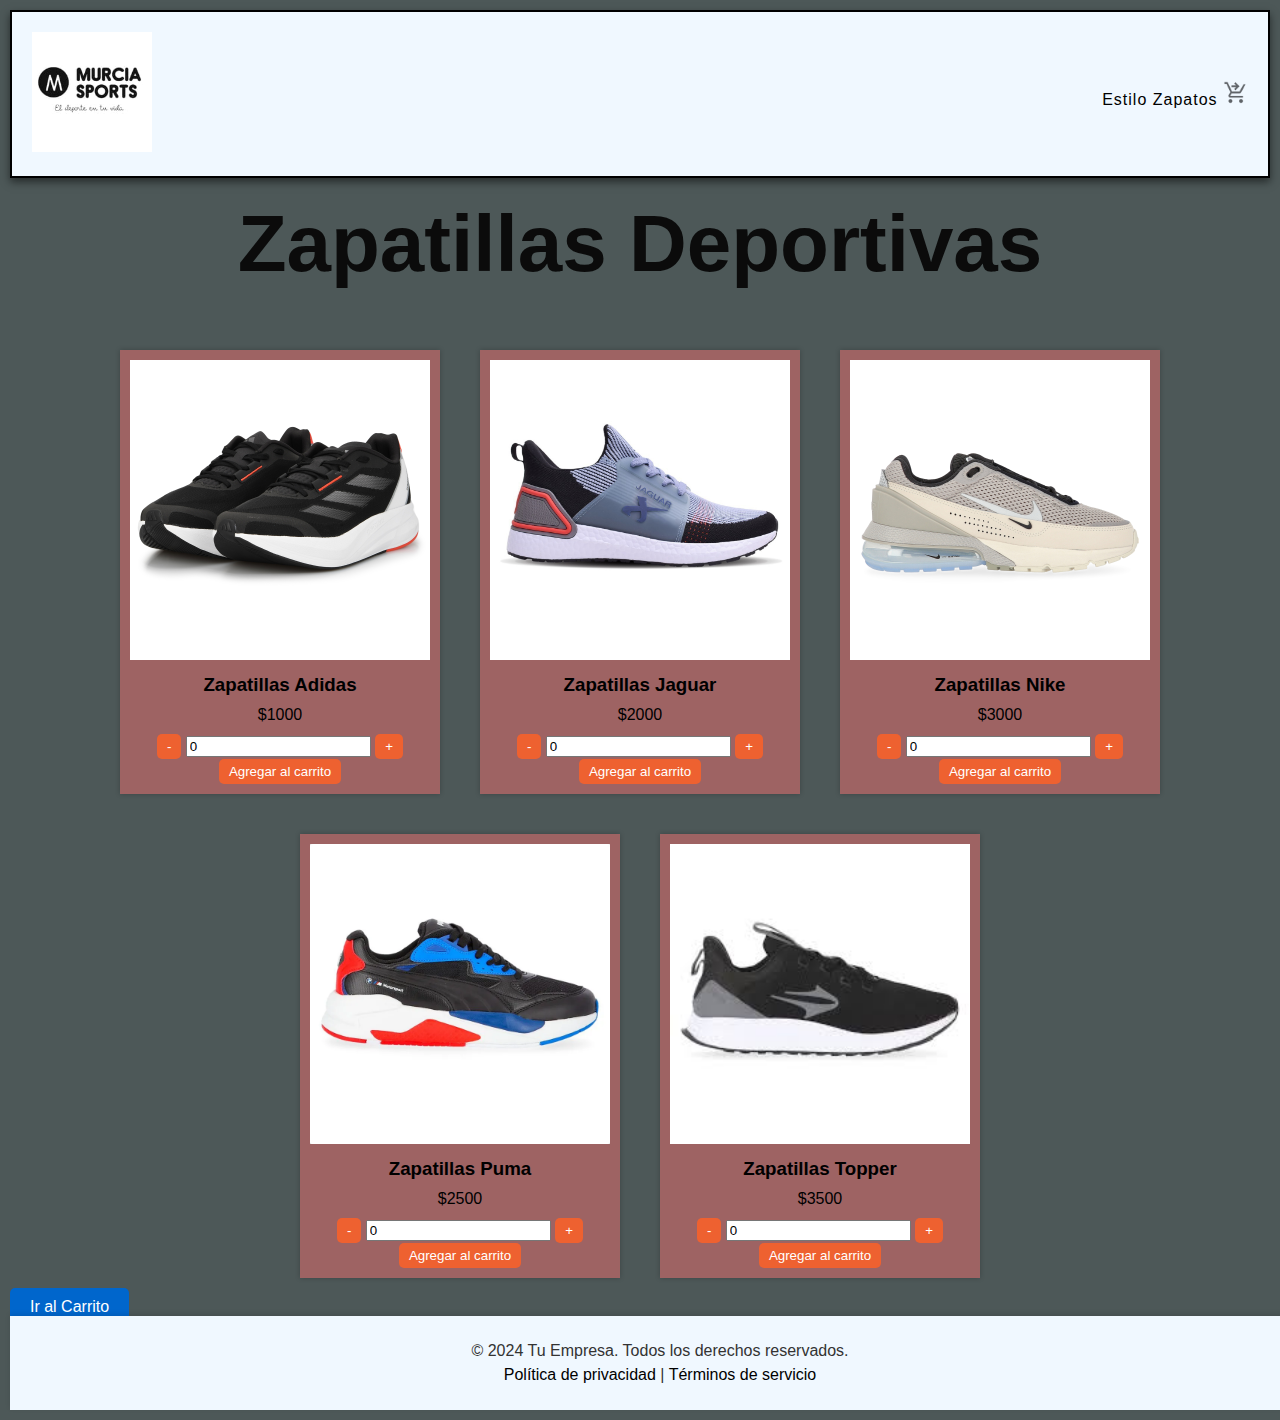
==== index.html @ 23e48384 "github" ====
<!DOCTYPE html>
<html lang="en">
<head>
    <meta charset="UTF-8">
    <meta name="viewport" content="width=device-width, initial-scale=1.0">
    <title>Trabajo-2 - Murcia Marcelo</title>
    <link rel="stylesheet" href="./style.css">
    <script src="./js/index.js" defer></script>
    <script src="carrito.js"></script>
</head>
<body>

    <header>
        <nav>
            <a href="./index.html"><img src="./img/logo.empresa.png" id="logo" alt="logo"></a>
        </nav>
        <nav>
            <div id="opciones">
                <a href="#">Estilo</a>
                <a href="#">Zapatos</a>
                <a href="./cart.html"><img src="./img/img.carrito.png" alt="carrito de compras"></a>
            </div>
        </nav>
    </header>

    <h1 class="carrito-compras">Zapatillas Deportivas</h1>

    <main class="styletarjeta">
        <div id="carrito-contenedor">
            <!-- Tarjetas del carrito se inyectarán aquí -->
        </div>
        <section id="productos-conteiner">
            <!-- Tarjetas de productos se inyectarán aquí -->
        </section>
       
    </main>




    <a href="cart.html" class="boton">Ir al Carrito</a>
    
    <footer>
        <p>&copy; 2024 Tu Empresa. Todos los derechos reservados.</p>
        <p><a href="/privacy.html">Política de privacidad</a> | <a href="/terms.html">Términos de servicio</a></p>
    </footer>
    
   
</body>
</html>
---- style.css ----
/* Estilo común para ambos contenedores */
#productos-conteiner,
#carrito-contenedor {
    display: flex;
    flex-wrap: wrap;
    justify-content: center; /* Centra los elementos horizontalmente */
    gap: 20px; /* Espacio entre los elementos */
    margin: 0 auto; /* Centra el contenedor en el ancho disponible */
    padding: 10px; /* Padding interno para el contenedor */
}

/* Estilo para las tarjetas de productos */
.tarjeta-producto {
    max-width: 300px; 
    width: 100%;
    text-align: center;
    background-color: rgb(158, 99, 99);
    padding: 10px;
    box-shadow: 0 0 5px rgba(0, 0, 0, 0.228);
    transition: transform 0.2s;
    margin: 10px; /* Margen alrededor de cada tarjeta para separación */
}

.tarjeta-producto:hover {
    transform: translateY(-10px);
    box-shadow: 0 10px 5px rgba(0, 0, 0, 0.228);
}

.tarjeta-producto img {
    width: 100%;
    height: auto; 
    object-fit: cover; 
}

.tarjeta-producto h3,
.tarjeta-producto p {
    margin: 10px 0; /* Margen superior e inferior para encabezados y párrafos */
}

/* Estilos globales */
:root {
    --color-acento: #ee6130;
    --color-acento-claro: #ee613033;
    --color-texto: black;
    --border-color: black; /* Color del borde */
    --shadow-color: rgba(0, 0, 0, 0.5); /* Sombra negra con opacidad */
}

body {
    font-family: 'Trebuchet MS', 'Lucida Sans Unicode', 'Lucida Grande', 'Lucida Sans', Arial, sans-serif;
    margin: 10px;
    background-color: rgb(77, 88, 88);
}

h3, p {
    margin: 6px;
}

a {
    text-decoration: none;
    color: var(--color-texto);
}

a:hover {
    color: var(--color-acento);
}

button {
    background-color: var(--color-acento);
    color: white;
    padding: 5px 10px;
    border: unset;
    border-radius: 5px;
    cursor: pointer;
}

header {
    background-color: aliceblue;
    display: flex;
    justify-content: space-between; /* Espacio entre el logo y el contenido del nav */
    align-items: center; /* Alineación vertical central */
    padding: 20px; /* Padding alrededor del header */
    border: 2px solid var(--border-color); /* Borde del header */
    box-shadow: 0 4px 8px var(--shadow-color); /* Sombra del header */
    letter-spacing: 1px;  
    margin-bottom: 10px; 
}

#logo {
    height: 120px; /* Tamaño del logo */
    margin-left: auto; /* Asegura que el logo se mantenga a la izquierda */
}

#nav {
    display: flex;
    align-items: center; /* Alineación vertical del contenido del nav */
    word-spacing: 10px; /* Espaciado de palabras en el nav */
}

header nav img { 
    height: 25px; /* Tamaño de las imágenes dentro del nav */
}

.carrito-compras {
    text-align: center; /* Centra el texto horizontalmente */
    margin: 20px 0; /* Margen superior e inferior de 20px, ajusta según sea necesario */
    font-size: 5em; /* Tamaño de fuente, ajusta según sea necesario */
    color: #0b0b0b; /* Color del texto, ajusta según sea necesario */
}

/* Estilo para el footer */
footer {
    text-align: center; /* Centra el texto y los elementos dentro del footer */
    padding: 20px; /* Espacio interno alrededor del contenido */
    background-color: #F0F8FF; /* Color de fondo del footer, ajusta según sea necesario */
    color: #333; /* Color del texto, ajusta según sea necesario */
    position: relative; /* Posición relativa para posibles ajustes de alineación */
    bottom: 0; /* Asegura que el footer esté al final de la página si es necesario */
    width: 100%; /* Asegura que el footer ocupe todo el ancho de la página */
    box-shadow: 0 -2px 5px rgba(0, 0, 0, 0.1); /* Agrega una sombra sutil en la parte superior del footer */
}

/* Estilo para el contenedor del total */
#total-container {
    text-align: center; /* Centra el contenido */
    margin-top: 20px; /* Espacio arriba del contenedor */
    padding: 20px; /* Espacio interno alrededor del contenido */
    background-color: #f1f1f1; /* Color de fondo del contenedor */
}

/* Estilo para el botón de pagar */
#pagar-btn {
    padding: 10px 20px; /* Tamaño del botón */
    background-color: #0066cc; /* Color de fondo del botón */
    color: white; /* Color del texto del botón */
    border: none; /* Quita el borde del botón */
    border-radius: 5px; /* Bordes redondeados del botón */
    cursor: pointer; /* Cambia el cursor cuando se pasa por encima del botón */
    font-size: 16px; /* Tamaño de la fuente del botón */
}

#pagar-btn:hover {
    background-color: #005bb5; /* Color de fondo del botón en hover */
}


/*boton de volver a carrito y volver a productos*/

.boton {  padding: 10px 20px; /* Tamaño del botón */
    background-color: #0066cc; /* Color de fondo del botón */
    color: white; /* Color del texto del botón */
    border: none; /* Quita el borde del botón */
    border-radius: 5px; /* Bordes redondeados del botón */
    cursor: pointer; /* Cambia el cursor cuando se pasa por encima del botón */
    font-size: 16px; /* Tamaño de la fuente del botón */
  
}

.boton:hover {
    background-color: #0056b3;
    align-content: center;
}
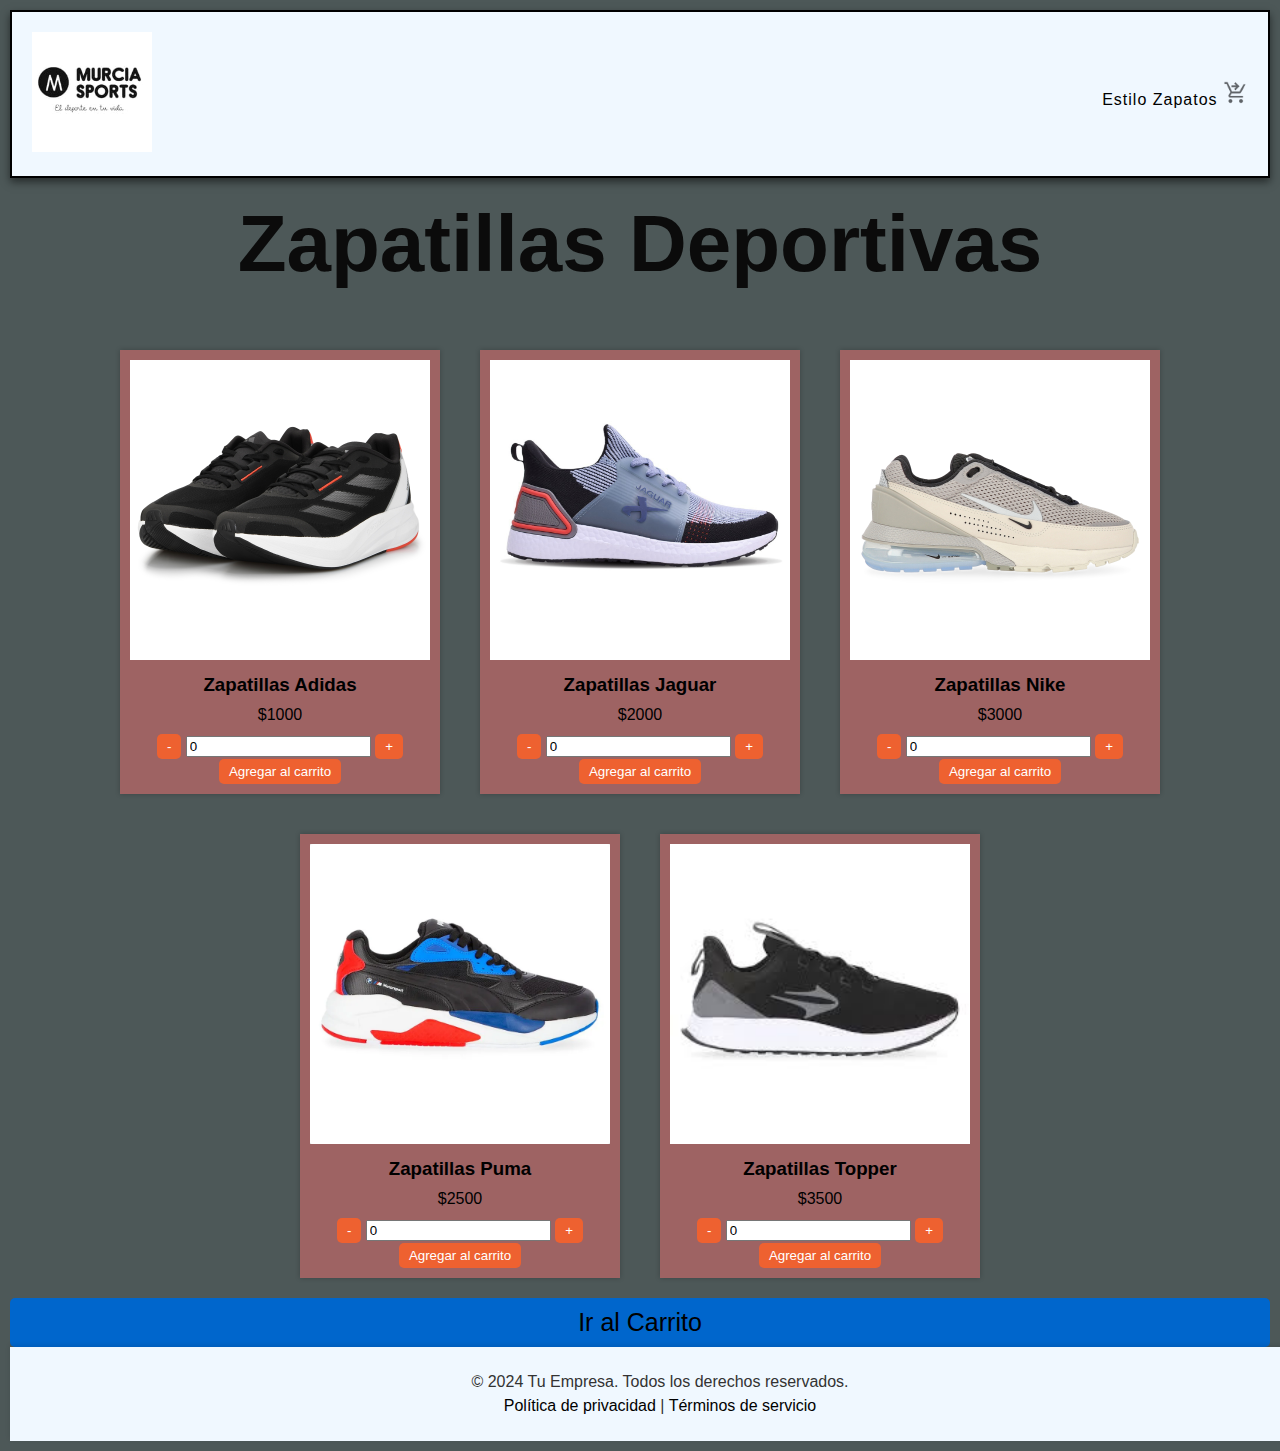
==== commit 86b577e1: "cambio botones" ====
--- a/index.html
+++ b/index.html
@@ -37,9 +37,9 @@
 
 
 
-
-    <a href="cart.html" class="boton">Ir al Carrito</a>
-    
+<section class="botones">
+    <a href="cart.html" >Ir al Carrito</a>
+</section>
     <footer>
         <p>&copy; 2024 Tu Empresa. Todos los derechos reservados.</p>
         <p><a href="/privacy.html">Política de privacidad</a> | <a href="/terms.html">Términos de servicio</a></p>
--- a/style.css
+++ b/style.css
@@ -18,7 +18,7 @@
     padding: 10px;
     box-shadow: 0 0 5px rgba(0, 0, 0, 0.228);
     transition: transform 0.2s;
-    margin: 10px; /* Margen alrededor de cada tarjeta para separación */
+    margin: 10px; 
 }
 
 .tarjeta-producto:hover {
@@ -129,7 +129,9 @@
 }
 
 /* Estilo para el botón de pagar */
-#pagar-btn {
+
+
+#pagar-btn  {
     padding: 10px 20px; /* Tamaño del botón */
     background-color: #0066cc; /* Color de fondo del botón */
     color: white; /* Color del texto del botón */
@@ -146,17 +148,14 @@
 
 /*boton de volver a carrito y volver a productos*/
 
-.boton {  padding: 10px 20px; /* Tamaño del botón */
+.botones {  text-align: center;
+    padding: 10px 25px; /* Tamaño del botón */
     background-color: #0066cc; /* Color de fondo del botón */
-    color: white; /* Color del texto del botón */
+    margin: 0 auto; /* Centra el contenedor en el ancho disponible */
+    padding: 10px; /* Padding interno para el contenedor */
     border: none; /* Quita el borde del botón */
     border-radius: 5px; /* Bordes redondeados del botón */
     cursor: pointer; /* Cambia el cursor cuando se pasa por encima del botón */
-    font-size: 16px; /* Tamaño de la fuente del botón */
+    font-size: 25px; /* Tamaño de la fuente del botón */
   
 }
-
-.boton:hover {
-    background-color: #0056b3;
-    align-content: center;
-}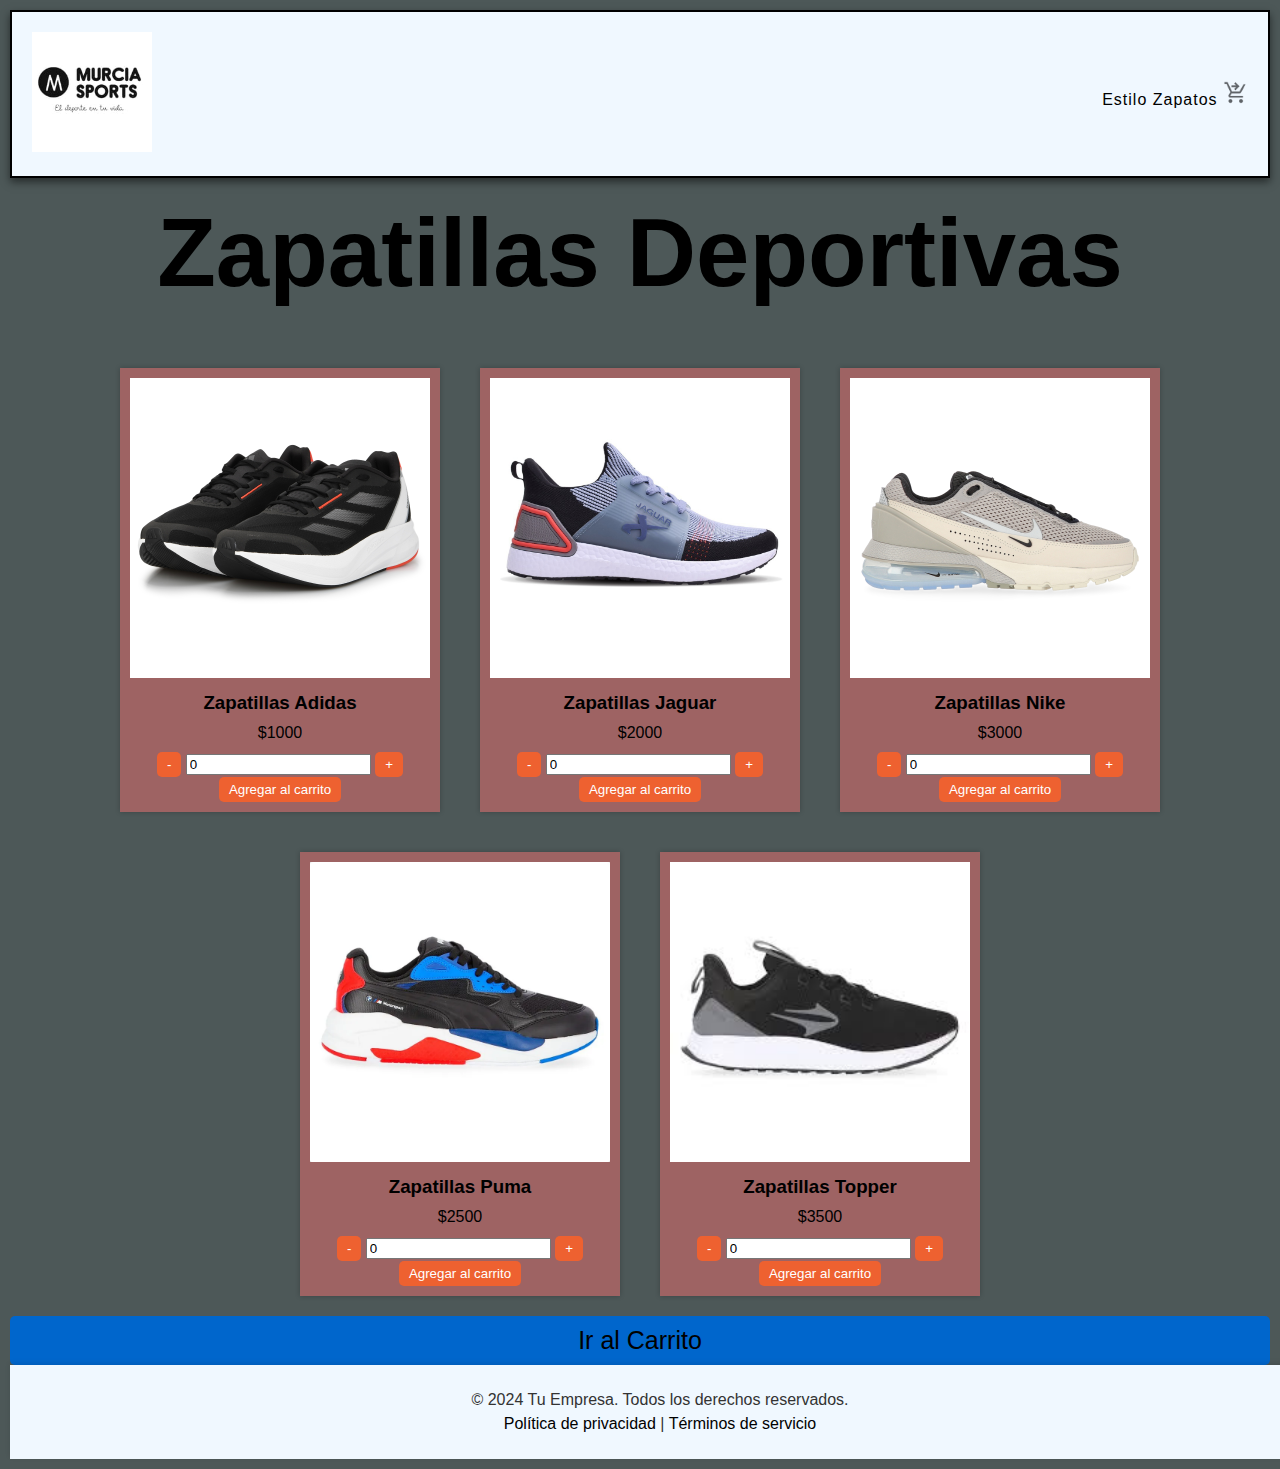
==== commit 99b1d3d6: "terminaciones" ====
--- a/index.html
+++ b/index.html
@@ -27,10 +27,10 @@
 
     <main class="styletarjeta">
         <div id="carrito-contenedor">
-            <!-- Tarjetas del carrito se inyectarán aquí -->
+            
         </div>
         <section id="productos-conteiner">
-            <!-- Tarjetas de productos se inyectarán aquí -->
+            
         </section>
        
     </main>
--- a/style.css
+++ b/style.css
@@ -3,10 +3,10 @@
 #carrito-contenedor {
     display: flex;
     flex-wrap: wrap;
-    justify-content: center; /* Centra los elementos horizontalmente */
-    gap: 20px; /* Espacio entre los elementos */
-    margin: 0 auto; /* Centra el contenedor en el ancho disponible */
-    padding: 10px; /* Padding interno para el contenedor */
+    justify-content: center; 
+    gap: 20px; 
+    margin: 0 auto; 
+    padding: 10px; 
 }
 
 /* Estilo para las tarjetas de productos */
@@ -34,7 +34,7 @@
 
 .tarjeta-producto h3,
 .tarjeta-producto p {
-    margin: 10px 0; /* Margen superior e inferior para encabezados y párrafos */
+    margin: 10px 0; 
 }
 
 /* Estilos globales */
@@ -42,8 +42,8 @@
     --color-acento: #ee6130;
     --color-acento-claro: #ee613033;
     --color-texto: black;
-    --border-color: black; /* Color del borde */
-    --shadow-color: rgba(0, 0, 0, 0.5); /* Sombra negra con opacidad */
+    --border-color: black; 
+    --shadow-color: rgba(0, 0, 0, 0.5); 
 }
 
 body {
@@ -77,85 +77,108 @@
 header {
     background-color: aliceblue;
     display: flex;
-    justify-content: space-between; /* Espacio entre el logo y el contenido del nav */
-    align-items: center; /* Alineación vertical central */
-    padding: 20px; /* Padding alrededor del header */
-    border: 2px solid var(--border-color); /* Borde del header */
-    box-shadow: 0 4px 8px var(--shadow-color); /* Sombra del header */
+    justify-content: space-between; 
+    align-items: center; 
+    padding: 20px; 
+    border: 2px solid var(--border-color); 
+    box-shadow: 0 4px 8px var(--shadow-color); 
     letter-spacing: 1px;  
     margin-bottom: 10px; 
 }
 
 #logo {
-    height: 120px; /* Tamaño del logo */
-    margin-left: auto; /* Asegura que el logo se mantenga a la izquierda */
+    height: 120px; 
+    margin-left: auto; 
 }
 
 #nav {
     display: flex;
-    align-items: center; /* Alineación vertical del contenido del nav */
-    word-spacing: 10px; /* Espaciado de palabras en el nav */
+    align-items: center; 
+    word-spacing: 10px; 
 }
 
 header nav img { 
-    height: 25px; /* Tamaño de las imágenes dentro del nav */
+    height: 25px; 
 }
 
 .carrito-compras {
-    text-align: center; /* Centra el texto horizontalmente */
-    margin: 20px 0; /* Margen superior e inferior de 20px, ajusta según sea necesario */
-    font-size: 5em; /* Tamaño de fuente, ajusta según sea necesario */
-    color: #0b0b0b; /* Color del texto, ajusta según sea necesario */
+    
+    text-align: center; 
+    margin: 20px 0;
+    font-size: 5em; 
+    color: #0b0b0b; 
 }
 
 /* Estilo para el footer */
 footer {
-    text-align: center; /* Centra el texto y los elementos dentro del footer */
-    padding: 20px; /* Espacio interno alrededor del contenido */
-    background-color: #F0F8FF; /* Color de fondo del footer, ajusta según sea necesario */
-    color: #333; /* Color del texto, ajusta según sea necesario */
-    position: relative; /* Posición relativa para posibles ajustes de alineación */
-    bottom: 0; /* Asegura que el footer esté al final de la página si es necesario */
-    width: 100%; /* Asegura que el footer ocupe todo el ancho de la página */
-    box-shadow: 0 -2px 5px rgba(0, 0, 0, 0.1); /* Agrega una sombra sutil en la parte superior del footer */
+    text-align: center;
+    padding: 20px;
+    background-color: #F0F8FF;
+    color: #333; 
+    position: relative; 
+    bottom: 0; 
+    width: 100%; 
+    box-shadow: 0 -2px 5px rgba(0, 0, 0, 0.1); 
 }
 
-/* Estilo para el contenedor del total */
+
 #total-container {
-    text-align: center; /* Centra el contenido */
-    margin-top: 20px; /* Espacio arriba del contenedor */
-    padding: 20px; /* Espacio interno alrededor del contenido */
-    background-color: #f1f1f1; /* Color de fondo del contenedor */
+    text-align: center; 
+    margin-top: 20px; 
+    padding: 20px; 
+    background-color: #f1f1f1; 
 }
 
 /* Estilo para el botón de pagar */
 
 
 #pagar-btn  {
-    padding: 10px 20px; /* Tamaño del botón */
-    background-color: #0066cc; /* Color de fondo del botón */
-    color: white; /* Color del texto del botón */
-    border: none; /* Quita el borde del botón */
-    border-radius: 5px; /* Bordes redondeados del botón */
-    cursor: pointer; /* Cambia el cursor cuando se pasa por encima del botón */
-    font-size: 16px; /* Tamaño de la fuente del botón */
+    padding: 10px 20px; 
+    background-color: #0066cc; 
+    color: white; 
+    border: none; 
+    border-radius: 5px; 
+    cursor: pointer; 
+    font-size: 16px; 
 }
 
 #pagar-btn:hover {
-    background-color: #005bb5; /* Color de fondo del botón en hover */
+    background-color: #005bb5; 
 }
 
 
 /*boton de volver a carrito y volver a productos*/
 
 .botones {  text-align: center;
-    padding: 10px 25px; /* Tamaño del botón */
-    background-color: #0066cc; /* Color de fondo del botón */
-    margin: 0 auto; /* Centra el contenedor en el ancho disponible */
-    padding: 10px; /* Padding interno para el contenedor */
-    border: none; /* Quita el borde del botón */
-    border-radius: 5px; /* Bordes redondeados del botón */
-    cursor: pointer; /* Cambia el cursor cuando se pasa por encima del botón */
-    font-size: 25px; /* Tamaño de la fuente del botón */
-  
+    padding: 10px 25px; 
+    background-color: #0066cc; 
+    margin: 0 auto; 
+    padding: 10px; 
+    border: none; 
+    border-radius: 5px; 
+    cursor: pointer; 
+    font-size: 25px; 
+ 
 }
+
+
+.carrito-compras {
+    font-size: 6rem;
+    color: black;
+    text-align: center;
+    animation: rotate 5s linear infinite, bounce 1s ease infinite;
+}
+
+@keyframes rotate {
+    from {
+        transform: rotate(0deg);
+    }
+   
+}
+
+@keyframes bounce {
+   
+    50% {
+        transform: translateY(-15px);
+    }
+}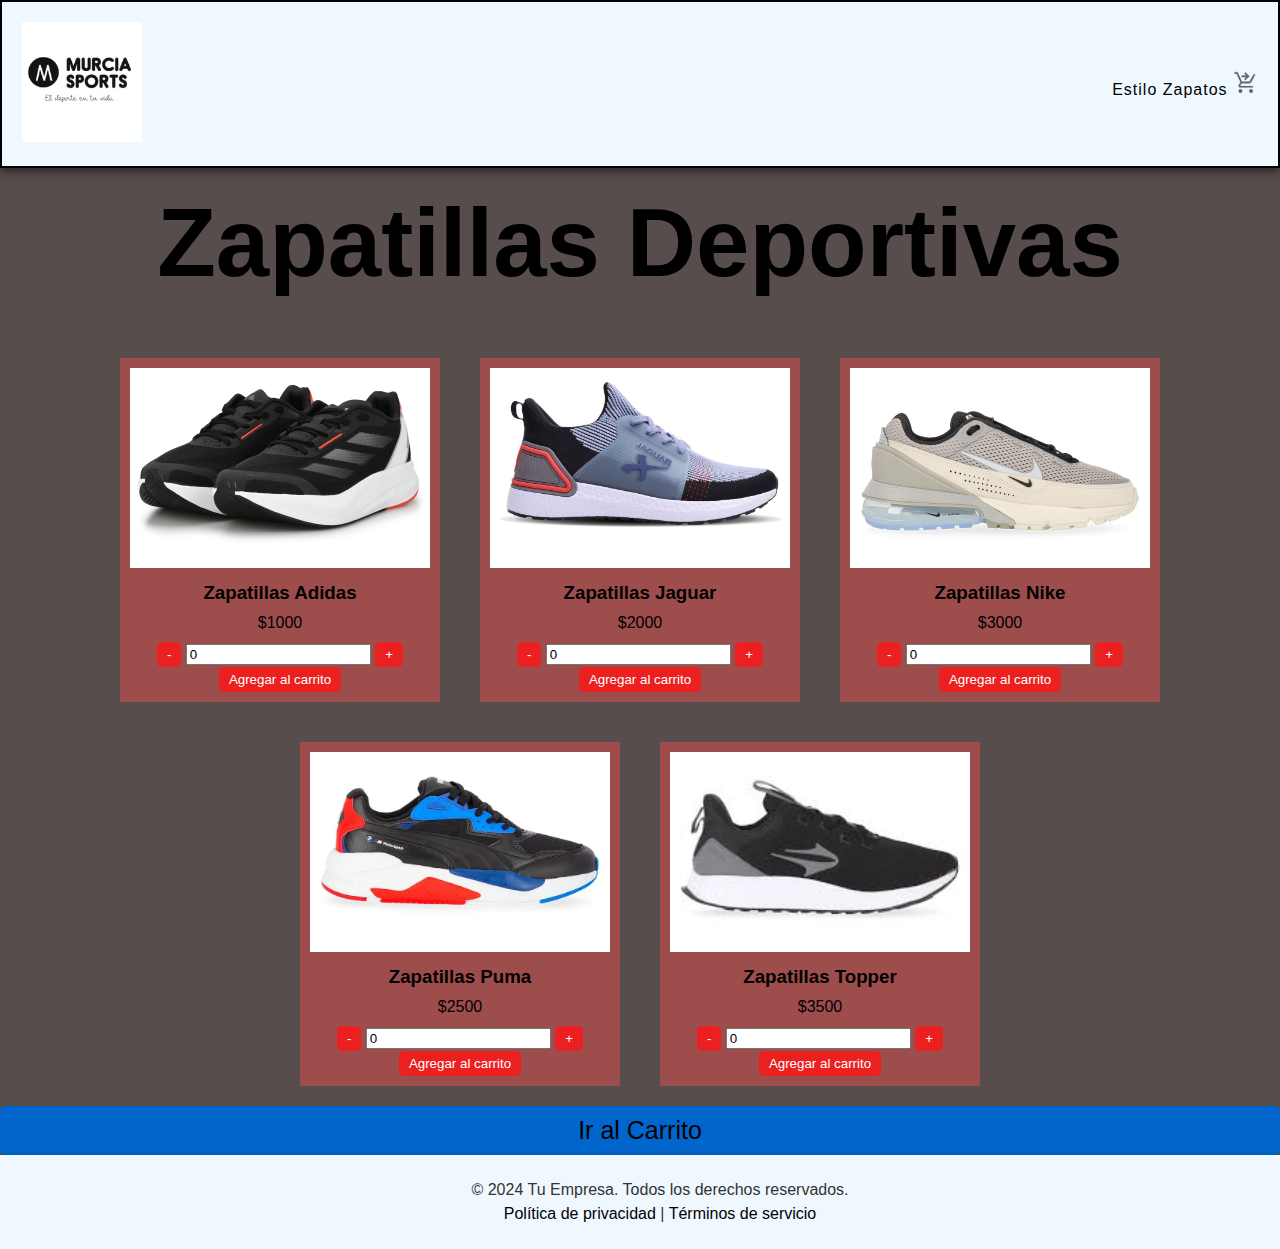
==== commit e6bbca8f: "entrega" ====
--- a/index.html
+++ b/index.html
@@ -6,7 +6,7 @@
     <title>Trabajo-2 - Murcia Marcelo</title>
     <link rel="stylesheet" href="./style.css">
     <script src="./js/index.js" defer></script>
-    <script src="carrito.js"></script>
+    <script src="./js/carrito.js"></script>
 </head>
 <body>
 
--- a/style.css
+++ b/style.css
@@ -1,55 +1,23 @@
-/* Estilo común para ambos contenedores */
-#productos-conteiner,
-#carrito-contenedor {
-    display: flex;
-    flex-wrap: wrap;
-    justify-content: center; 
-    gap: 20px; 
-    margin: 0 auto; 
-    padding: 10px; 
-}
-
-/* Estilo para las tarjetas de productos */
-.tarjeta-producto {
-    max-width: 300px; 
-    width: 100%;
-    text-align: center;
-    background-color: rgb(158, 99, 99);
-    padding: 10px;
-    box-shadow: 0 0 5px rgba(0, 0, 0, 0.228);
-    transition: transform 0.2s;
-    margin: 10px; 
-}
-
-.tarjeta-producto:hover {
-    transform: translateY(-10px);
-    box-shadow: 0 10px 5px rgba(0, 0, 0, 0.228);
-}
-
-.tarjeta-producto img {
-    width: 100%;
-    height: auto; 
-    object-fit: cover; 
-}
-
-.tarjeta-producto h3,
-.tarjeta-producto p {
-    margin: 10px 0; 
-}
-
 /* Estilos globales */
+
+
+body {
+    font-family: 'Trebuchet MS', 'Lucida Sans Unicode', 'Lucida Grande', 'Lucida Sans', Arial, sans-serif;
+    background-color: rgb(88, 77, 77);
+}
+
+/* Quitar el scroll horizontal */
+body {
+    overflow-x: hidden;
+    margin: 0; 
+}
+
 :root {
-    --color-acento: #ee6130;
-    --color-acento-claro: #ee613033;
+    --color-acento: #eb2020;
+    --color-acento-claro: #cc644133;
     --color-texto: black;
     --border-color: black; 
     --shadow-color: rgba(0, 0, 0, 0.5); 
-}
-
-body {
-    font-family: 'Trebuchet MS', 'Lucida Sans Unicode', 'Lucida Grande', 'Lucida Sans', Arial, sans-serif;
-    margin: 10px;
-    background-color: rgb(77, 88, 88);
 }
 
 h3, p {
@@ -101,8 +69,55 @@
     height: 25px; 
 }
 
+
+
+#carrito-contenedor img, #productos-conteiner img {
+    width: 100%;
+    height: auto; 
+    max-height: 200px; 
+    object-fit: cover; 
+   
+
+}
+
+/* Estilo para las tarjetas de productos */
+.tarjeta-producto {
+    max-width: 300px; 
+    width: 100%;
+    text-align: center;
+    background-color: rgb(158, 77, 77);
+    padding: 10px;
+    margin: 10px; 
+}
+
+.tarjeta-producto img {
+    width: 100%;
+    height: 200px;
+    object-fit: cover;
+}
+
+#productos-conteiner,
+#carrito-contenedor {
+    display: flex;
+    flex-wrap: wrap;
+    justify-content: center; 
+    gap: 20px; 
+    margin: 0 auto; 
+    padding: 10px; 
+    
+}
+
+
+
+
+.tarjeta-producto h3,
+.tarjeta-producto p {
+    margin: 10px 0; 
+}
+
+
+
 .carrito-compras {
-    
     text-align: center; 
     margin: 20px 0;
     font-size: 5em; 
@@ -121,7 +136,6 @@
     box-shadow: 0 -2px 5px rgba(0, 0, 0, 0.1); 
 }
 
-
 #total-container {
     text-align: center; 
     margin-top: 20px; 
@@ -130,8 +144,6 @@
 }
 
 /* Estilo para el botón de pagar */
-
-
 #pagar-btn  {
     padding: 10px 20px; 
     background-color: #0066cc; 
@@ -146,21 +158,17 @@
     background-color: #005bb5; 
 }
 
-
-/*boton de volver a carrito y volver a productos*/
-
-.botones {  text-align: center;
+/* Botón de volver a carrito y volver a productos */
+.botones {  
+    text-align: center;
     padding: 10px 25px; 
     background-color: #0066cc; 
     margin: 0 auto; 
-    padding: 10px; 
     border: none; 
     border-radius: 5px; 
     cursor: pointer; 
     font-size: 25px; 
- 
-}
-
+}
 
 .carrito-compras {
     font-size: 6rem;
@@ -173,12 +181,53 @@
     from {
         transform: rotate(0deg);
     }
-   
 }
 
 @keyframes bounce {
-   
     50% {
         transform: translateY(-15px);
     }
-}+}
+
+/* Tablets y pantallas más pequeñas */
+@media (max-width: 768px) {
+    header {
+        flex-direction: column;
+        align-items: flex-start;
+    }
+
+    #logo {
+        margin: 0;
+        height: 80px; 
+    }
+
+    #nav {
+        margin-top: 10px;
+        justify-content: center;
+    }
+
+    .tarjeta-producto {
+        max-width: 90%; 
+    }
+
+    .carrito-compras {
+        font-size: 4rem; 
+    }
+}
+
+/* Móviles */
+@media (max-width: 480px) {
+    .tarjeta-producto {
+        max-width: 100%; 
+        margin: 5px; 
+    }
+
+    .carrito-compras {
+        font-size: 3rem; 
+    }
+
+    button, #pagar-btn, .botones {
+        font-size: 14px; 
+        padding: 8px 16px; 
+    }
+}
